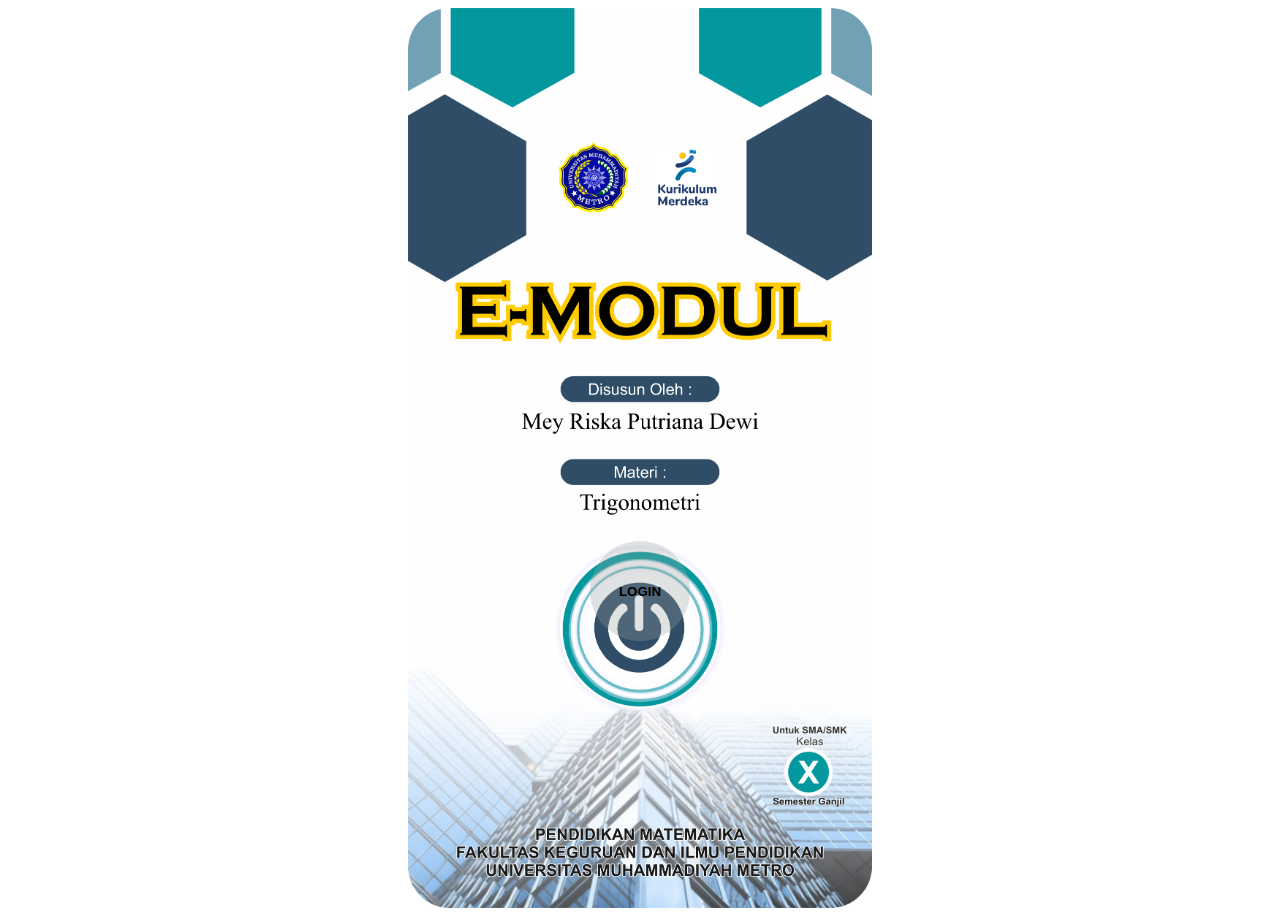
==== index.html @ 2df43ef5 "first commit" ====
<!DOCTYPE html>
<html>

<head>
    <meta charset="utf-8" />
    <title id="judul">TRIMATH | E-MODUL TRIGONOMETRI</title>
    <meta http-equiv="X-UA-Compatible" content="IE=edge" />
    <meta name="description" content="Pembelajaran Digital Berbasis Web Aplikasi Materi Trigonometri" />
    <meta name="viewport" content="width=device-width, initial-scale=1, user-scalable=no" />
    <meta name="theme-color" content="#00989E" />
    <link rel="icon" type="image/png" sizes="192x192" href="icon/android-icon-192x192.png">
    <link rel="icon" type="image/png" sizes="96x96" href="icon/favicon-96x96.png">
    <link rel="shortcut icon" href="logo.png">
    <link rel="manifest" href="manifest.json">
    <link rel="stylesheet" href="css/styles.css" />
    <link rel="stylesheet" href="https://cdnjs.cloudflare.com/ajax/libs/font-awesome/5.11.2/css/all.min.css">
    <link href="https://fonts.googleapis.com/css2?family=Quicksand:wght@300;400;500;600&display=swap" rel="stylesheet">
</head>

<body class="">
    <div class="container">
        <a id="bg-login" href="home.html">
            <button id="neonShadow"><span>LOGIN</span></button>
        </a>
    </div>


    <script>
        if ("serviceWorker" in navigator) {
            window.addEventListener("load", function() {
                this.navigator.serviceWorker
                    .register("/service-worker.js")
                    .then(function() {
                        console.log("Pendaftaran serviceWorker berhasil");
                    })
                    .catch(function() {
                        console.log("Pendaftaran serviceWorker gagal");
                    });
            });
        } else {
            console.log("ServiceWorker belum didukung browser");
        }
    </script>
</body>
</body>

</html>
---- css/styles.css ----
* {
    transition: background-color 0.6s ease, color 1s ease;
}

body {
    font-family: Quicksand;
}

.container {
    min-height: 100vh;
    width: 100%;
    position: relative;
    background-image: url('../cover.png');
    background-position: center;
    background-size: contain;
    background-repeat: no-repeat;
}

#neonShadow {
    height: 100px;
    width: 100px;
    position: absolute;
    top: 40em;
    border: none;
    border-radius: 50px;
    transition: 0.3s;
    background-color: rgba(156, 161, 160, 0.3);
    animation: glow 1s infinite;
    transition: 0.5s;
}

span {
    display: block;
    width: 100%;
    font-weight: 700;
    text-align: center;
    padding-right: 2.5%;
    font-size: 1em;
}

a#bg-login {
    min-height: 100vh;
    display: flex;
    align-items: center;
    justify-content: center;
}

#neonShadow:hover {
    transform: translateX(-20px)rotate(30deg);
    background-color: #c3bacc;
    transition: 0.5s;
}

@keyframes glow {
    0% {
        box-shadow: 5px 5px 20px rgb(93, 52, 168), -5px -5px 20px rgb(93, 52, 168);
    }
    50% {
        box-shadow: 5px 5px 20px rgb(81, 224, 210), -5px -5px 20px rgb(81, 224, 210)
    }
    100% {
        box-shadow: 5px 5px 20px rgb(93, 52, 168), -5px -5px 20px rgb(93, 52, 168)
    }
}

.fa-2x {
    font-size: 2em;
}

.fa {
    position: relative;
    display: table-cell;
    width: 60px;
    height: 36px;
    text-align: center;
    vertical-align: middle;
    font-size: 20px;
}

.main-menu:hover,
nav.main-menu.expanded {
    width: 250px;
    overflow: visible;
}

.main-menu {
    background: #212121;
    border-right: 1px solid #e5e5e5;
    position: absolute;
    top: 0;
    bottom: 0;
    height: 100%;
    left: 0;
    width: 60px;
    overflow: hidden;
    -webkit-transition: width .05s linear;
    transition: width .05s linear;
    -webkit-transform: translateZ(0) scale(1, 1);
    z-index: 1000;
}

.main-menu>ul {
    margin: 7px 0;
}

.main-menu li {
    position: relative;
    display: block;
    width: 250px;
}

.main-menu li>a {
    position: relative;
    display: table;
    border-collapse: collapse;
    border-spacing: 0;
    color: #999;
    font-family: arial;
    font-size: 14px;
    text-decoration: none;
    -webkit-transform: translateZ(0) scale(1, 1);
    -webkit-transition: all .1s linear;
    transition: all .1s linear;
}

.main-menu .nav-icon {
    position: relative;
    display: table-cell;
    width: 60px;
    height: 36px;
    text-align: center;
    vertical-align: middle;
    font-size: 18px;
}

.main-menu .nav-text {
    position: relative;
    display: table-cell;
    vertical-align: middle;
    width: 190px;
    font-family: 'Titillium Web', sans-serif;
}

.main-menu>ul.logout {
    position: absolute;
    left: 0;
    bottom: 0;
}

.no-touch .scrollable.hover {
    overflow-y: hidden;
}

.no-touch .scrollable.hover:hover {
    overflow-y: auto;
    overflow: visible;
}

a:hover,
a:focus {
    text-decoration: none;
}

nav {
    -webkit-user-select: none;
    -moz-user-select: none;
    -ms-user-select: none;
    -o-user-select: none;
    user-select: none;
}

nav ul,
nav li {
    outline: 0;
    margin: 0;
    padding: 0;
}

.main-menu li:hover>a,
nav.main-menu li.active>a,
.dropdown-menu>li>a:hover,
.dropdown-menu>li>a:focus,
.dropdown-menu>.active>a,
.dropdown-menu>.active>a:hover,
.dropdown-menu>.active>a:focus,
.no-touch .dashboard-page nav.dashboard-menu ul li:hover a,
.dashboard-page nav.dashboard-menu ul li.active a {
    color: #fff;
    background-color: #000000;
}

.area {
    float: left;
    background: #e2e2e2;
    width: 100%;
    height: 100%;
}

@font-face {
    font-family: 'Titillium Web';
    font-style: normal;
    font-weight: 300;
    src: local('Titillium WebLight'), local('TitilliumWeb-Light'), url(http://themes.googleusercontent.com/static/fonts/titilliumweb/v2/anMUvcNT0H1YN4FII8wpr24bNCNEoFTpS2BTjF6FB5E.woff) format('woff');
}
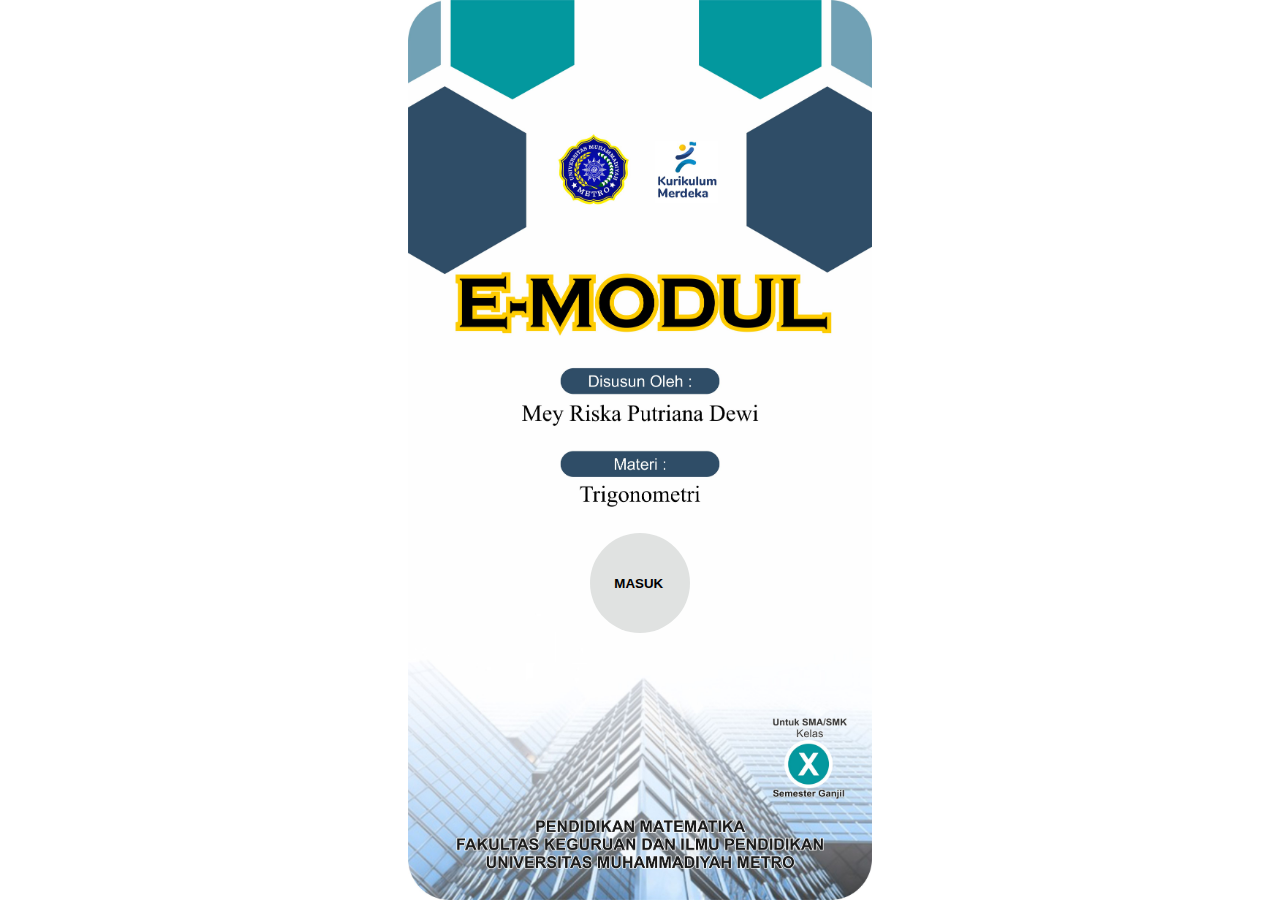
==== commit efbd52f8: "first commit" ====
--- a/index.html
+++ b/index.html
@@ -20,10 +20,9 @@
 <body class="">
     <div class="container">
         <a id="bg-login" href="home.html">
-            <button id="neonShadow"><span>LOGIN</span></button>
+            <button id="neonShadow"><span>MASUK</span></button>
         </a>
     </div>
-
 
     <script>
         if ("serviceWorker" in navigator) {
--- a/css/styles.css
+++ b/css/styles.css
@@ -1,5 +1,7 @@
 * {
-    transition: background-color 0.6s ease, color 1s ease;
+    margin: 0;
+    padding: 0;
+    box-sizing: border-box;
 }
 
 body {
@@ -10,7 +12,7 @@
     min-height: 100vh;
     width: 100%;
     position: relative;
-    background-image: url('../cover.png');
+    background-image: url('../2.jpg');
     background-position: center;
     background-size: contain;
     background-repeat: no-repeat;
@@ -61,144 +63,4 @@
     100% {
         box-shadow: 5px 5px 20px rgb(93, 52, 168), -5px -5px 20px rgb(93, 52, 168)
     }
-}
-
-.fa-2x {
-    font-size: 2em;
-}
-
-.fa {
-    position: relative;
-    display: table-cell;
-    width: 60px;
-    height: 36px;
-    text-align: center;
-    vertical-align: middle;
-    font-size: 20px;
-}
-
-.main-menu:hover,
-nav.main-menu.expanded {
-    width: 250px;
-    overflow: visible;
-}
-
-.main-menu {
-    background: #212121;
-    border-right: 1px solid #e5e5e5;
-    position: absolute;
-    top: 0;
-    bottom: 0;
-    height: 100%;
-    left: 0;
-    width: 60px;
-    overflow: hidden;
-    -webkit-transition: width .05s linear;
-    transition: width .05s linear;
-    -webkit-transform: translateZ(0) scale(1, 1);
-    z-index: 1000;
-}
-
-.main-menu>ul {
-    margin: 7px 0;
-}
-
-.main-menu li {
-    position: relative;
-    display: block;
-    width: 250px;
-}
-
-.main-menu li>a {
-    position: relative;
-    display: table;
-    border-collapse: collapse;
-    border-spacing: 0;
-    color: #999;
-    font-family: arial;
-    font-size: 14px;
-    text-decoration: none;
-    -webkit-transform: translateZ(0) scale(1, 1);
-    -webkit-transition: all .1s linear;
-    transition: all .1s linear;
-}
-
-.main-menu .nav-icon {
-    position: relative;
-    display: table-cell;
-    width: 60px;
-    height: 36px;
-    text-align: center;
-    vertical-align: middle;
-    font-size: 18px;
-}
-
-.main-menu .nav-text {
-    position: relative;
-    display: table-cell;
-    vertical-align: middle;
-    width: 190px;
-    font-family: 'Titillium Web', sans-serif;
-}
-
-.main-menu>ul.logout {
-    position: absolute;
-    left: 0;
-    bottom: 0;
-}
-
-.no-touch .scrollable.hover {
-    overflow-y: hidden;
-}
-
-.no-touch .scrollable.hover:hover {
-    overflow-y: auto;
-    overflow: visible;
-}
-
-a:hover,
-a:focus {
-    text-decoration: none;
-}
-
-nav {
-    -webkit-user-select: none;
-    -moz-user-select: none;
-    -ms-user-select: none;
-    -o-user-select: none;
-    user-select: none;
-}
-
-nav ul,
-nav li {
-    outline: 0;
-    margin: 0;
-    padding: 0;
-}
-
-.main-menu li:hover>a,
-nav.main-menu li.active>a,
-.dropdown-menu>li>a:hover,
-.dropdown-menu>li>a:focus,
-.dropdown-menu>.active>a,
-.dropdown-menu>.active>a:hover,
-.dropdown-menu>.active>a:focus,
-.no-touch .dashboard-page nav.dashboard-menu ul li:hover a,
-.dashboard-page nav.dashboard-menu ul li.active a {
-    color: #fff;
-    background-color: #000000;
-}
-
-.area {
-    float: left;
-    background: #e2e2e2;
-    width: 100%;
-    height: 100%;
-}
-
-@font-face {
-    font-family: 'Titillium Web';
-    font-style: normal;
-    font-weight: 300;
-    src: local('Titillium WebLight'), local('TitilliumWeb-Light'), url(http://themes.googleusercontent.com/static/fonts/titilliumweb/v2/anMUvcNT0H1YN4FII8wpr24bNCNEoFTpS2BTjF6FB5E.woff) format('woff');
 }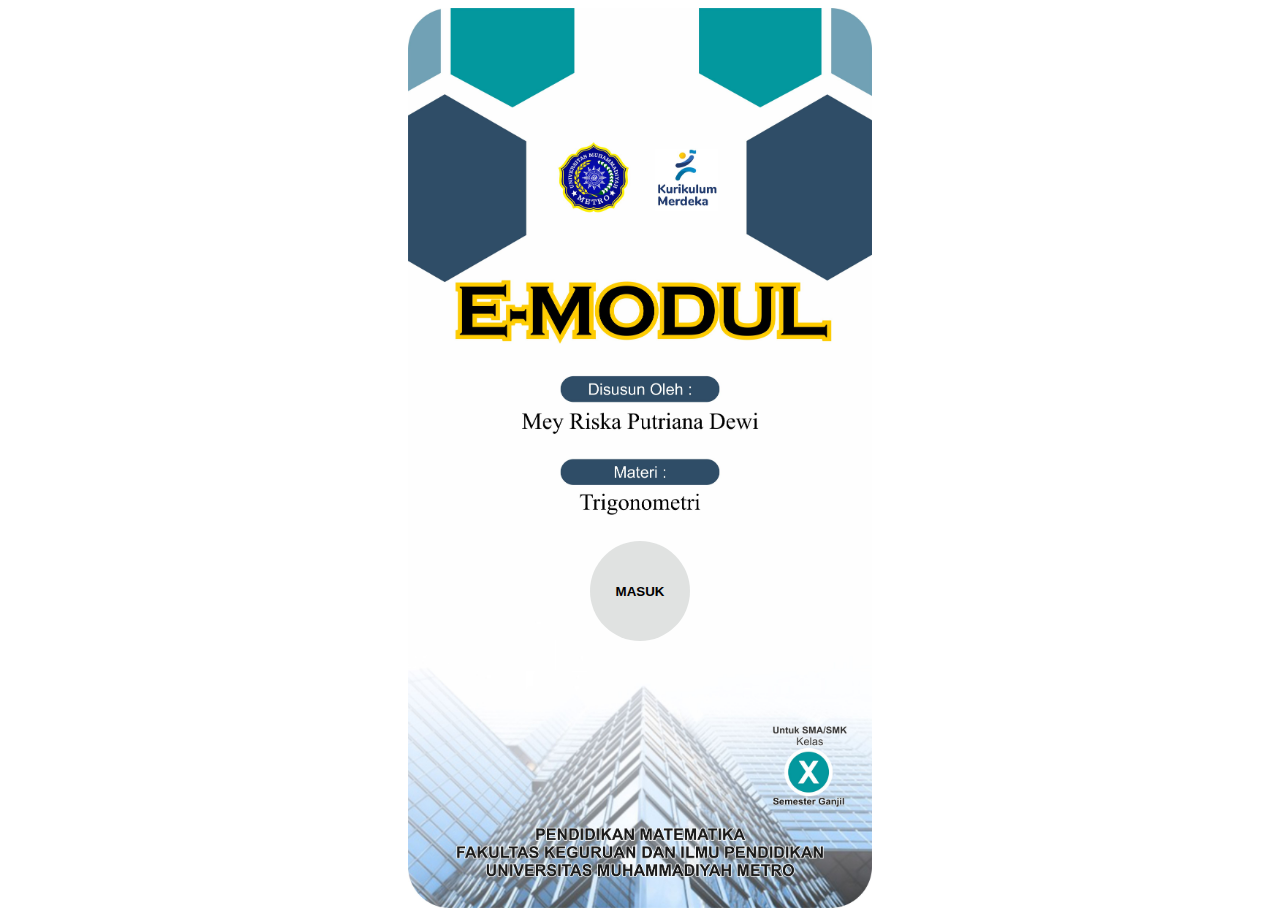
==== commit 9ebe583f: "first commit" ====
--- a/index.html
+++ b/index.html
@@ -18,7 +18,12 @@
 </head>
 
 <body class="">
-    <div class="container">
+    <div>
+        <div class="wave"></div>
+        <div class="wave"></div>
+        <div class="wave"></div>
+    </div>
+    <div class="container ">
         <a id="bg-login" href="home.html">
             <button id="neonShadow"><span>MASUK</span></button>
         </a>
--- a/css/styles.css
+++ b/css/styles.css
@@ -1,18 +1,8 @@
-* {
-    margin: 0;
-    padding: 0;
-    box-sizing: border-box;
-}
-
-body {
-    font-family: Quicksand;
-}
-
 .container {
     min-height: 100vh;
     width: 100%;
     position: relative;
-    background-image: url('../2.jpg');
+    background-image: url('../bg.jpg');
     background-position: center;
     background-size: contain;
     background-repeat: no-repeat;
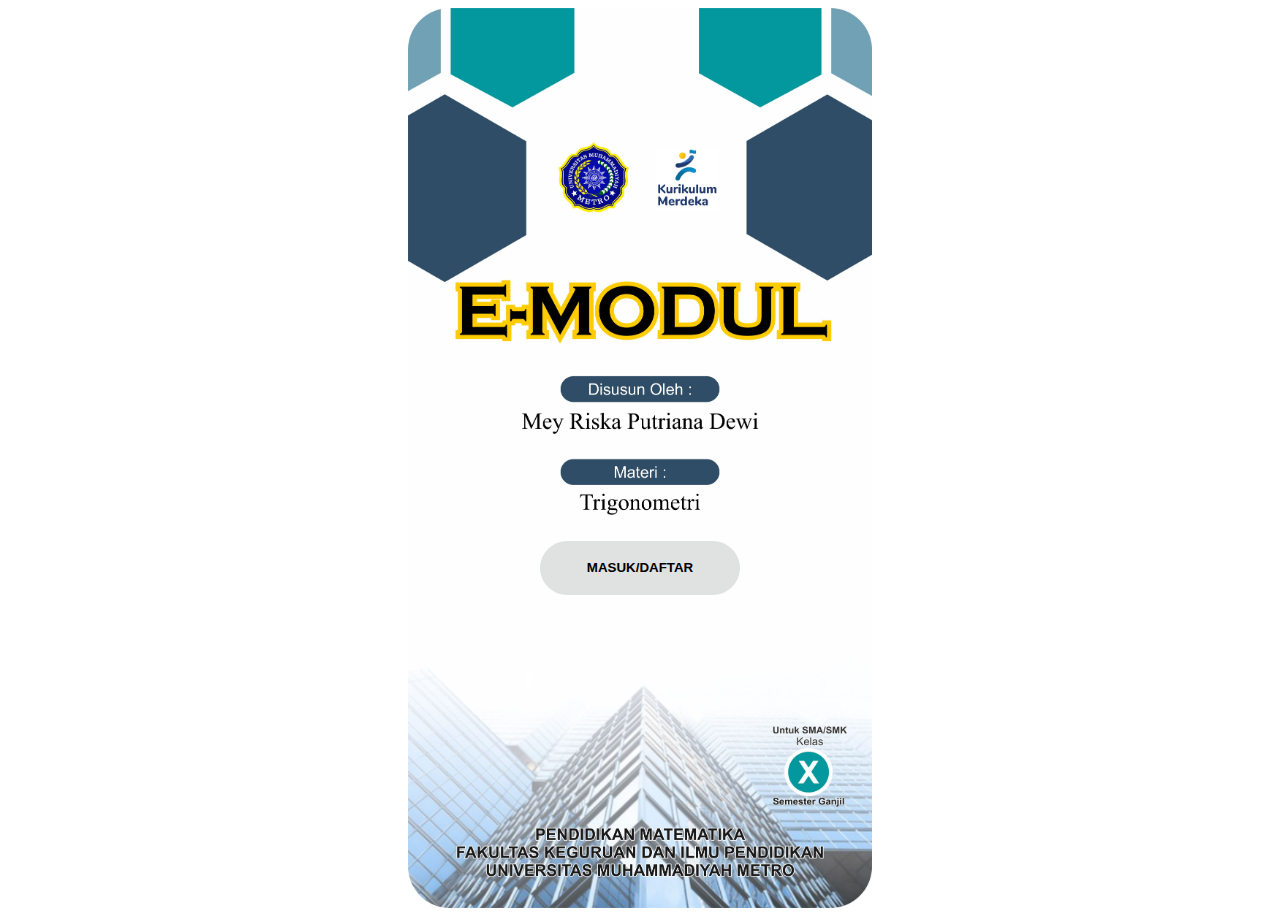
==== commit 3ac3870c: "first commit" ====
--- a/index.html
+++ b/index.html
@@ -13,19 +13,16 @@
     <link rel="shortcut icon" href="logo.png">
     <link rel="manifest" href="manifest.json">
     <link rel="stylesheet" href="css/styles.css" />
+
     <link rel="stylesheet" href="https://cdnjs.cloudflare.com/ajax/libs/font-awesome/5.11.2/css/all.min.css">
     <link href="https://fonts.googleapis.com/css2?family=Quicksand:wght@300;400;500;600&display=swap" rel="stylesheet">
 </head>
 
 <body class="">
-    <div>
-        <div class="wave"></div>
-        <div class="wave"></div>
-        <div class="wave"></div>
-    </div>
+
     <div class="container ">
         <a id="bg-login" href="home.html">
-            <button id="neonShadow"><span>MASUK</span></button>
+            <button id="neonShadow"><span>MASUK/DAFTAR</span></button>
         </a>
     </div>
 
--- a/css/styles.css
+++ b/css/styles.css
@@ -9,12 +9,12 @@
 }
 
 #neonShadow {
-    height: 100px;
-    width: 100px;
+    width: 15em;
+    height: 4em;
     position: absolute;
     top: 40em;
     border: none;
-    border-radius: 50px;
+    border-radius: 3em;
     transition: 0.3s;
     background-color: rgba(156, 161, 160, 0.3);
     animation: glow 1s infinite;
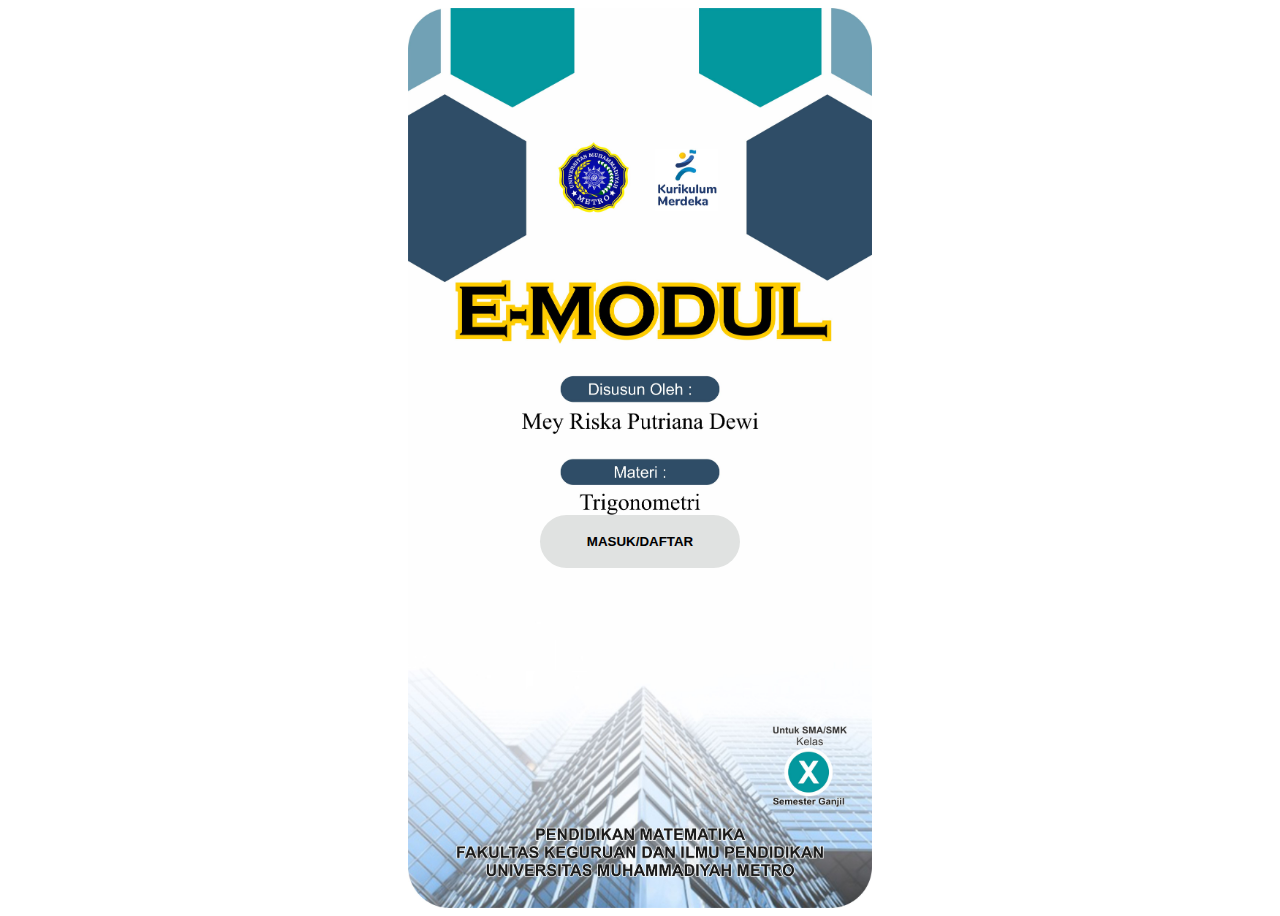
==== commit 3c482c9c: "first commit" ====
--- a/index.html
+++ b/index.html
@@ -21,7 +21,7 @@
 <body class="">
 
     <div class="container ">
-        <a id="bg-login" href="home.html">
+        <a id="bg-login" href="login.html">
             <button id="neonShadow"><span>MASUK/DAFTAR</span></button>
         </a>
     </div>
--- a/css/styles.css
+++ b/css/styles.css
@@ -8,11 +8,18 @@
     background-repeat: no-repeat;
 }
 
+a#bg-login {
+    /* min-height: 100vh; */
+    display: flex;
+    align-items: center;
+    justify-content: center;
+}
+
 #neonShadow {
     width: 15em;
     height: 4em;
     position: absolute;
-    top: 40em;
+    top: 38em;
     border: none;
     border-radius: 3em;
     transition: 0.3s;
@@ -30,13 +37,6 @@
     font-size: 1em;
 }
 
-a#bg-login {
-    min-height: 100vh;
-    display: flex;
-    align-items: center;
-    justify-content: center;
-}
-
 #neonShadow:hover {
     transform: translateX(-20px)rotate(30deg);
     background-color: #c3bacc;
@@ -45,12 +45,12 @@
 
 @keyframes glow {
     0% {
-        box-shadow: 5px 5px 20px rgb(93, 52, 168), -5px -5px 20px rgb(93, 52, 168);
+        box-shadow: 5px 5px 10px rgb(93, 52, 168), -5px -5px 10px rgb(93, 52, 168);
     }
     50% {
-        box-shadow: 5px 5px 20px rgb(81, 224, 210), -5px -5px 20px rgb(81, 224, 210)
+        box-shadow: 5px 5px 10px rgb(81, 224, 210), -5px -5px 10px rgb(81, 224, 210)
     }
     100% {
-        box-shadow: 5px 5px 20px rgb(93, 52, 168), -5px -5px 20px rgb(93, 52, 168)
+        box-shadow: 5px 5px 10px rgb(93, 52, 168), -5px -5px 10px rgb(93, 52, 168)
     }
 }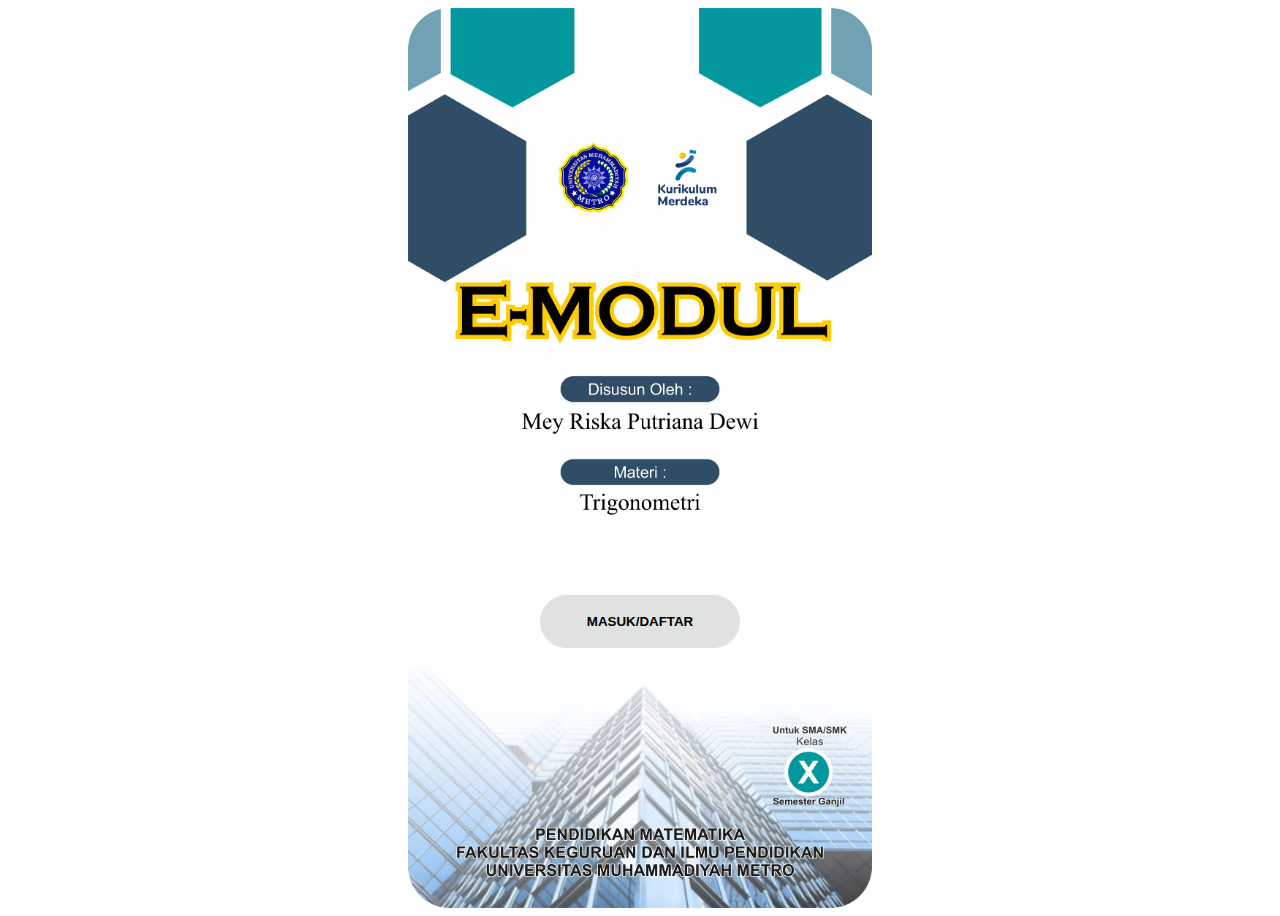
==== commit b21729a5: "first commit" ====
--- a/index.html
+++ b/index.html
@@ -13,12 +13,9 @@
     <link rel="shortcut icon" href="logo.png">
     <link rel="manifest" href="manifest.json">
     <link rel="stylesheet" href="css/styles.css" />
-
-    <link rel="stylesheet" href="https://cdnjs.cloudflare.com/ajax/libs/font-awesome/5.11.2/css/all.min.css">
-    <link href="https://fonts.googleapis.com/css2?family=Quicksand:wght@300;400;500;600&display=swap" rel="stylesheet">
 </head>
 
-<body class="">
+<body>
 
     <div class="container ">
         <a id="bg-login" href="login.html">
@@ -43,6 +40,5 @@
         }
     </script>
 </body>
-</body>
 
 </html>--- a/css/styles.css
+++ b/css/styles.css
@@ -19,7 +19,7 @@
     width: 15em;
     height: 4em;
     position: absolute;
-    top: 38em;
+    top: 44em;
     border: none;
     border-radius: 3em;
     transition: 0.3s;
@@ -38,7 +38,7 @@
 }
 
 #neonShadow:hover {
-    transform: translateX(-20px)rotate(30deg);
+    transform: translateX(-10px)rotate(5deg);
     background-color: #c3bacc;
     transition: 0.5s;
 }
